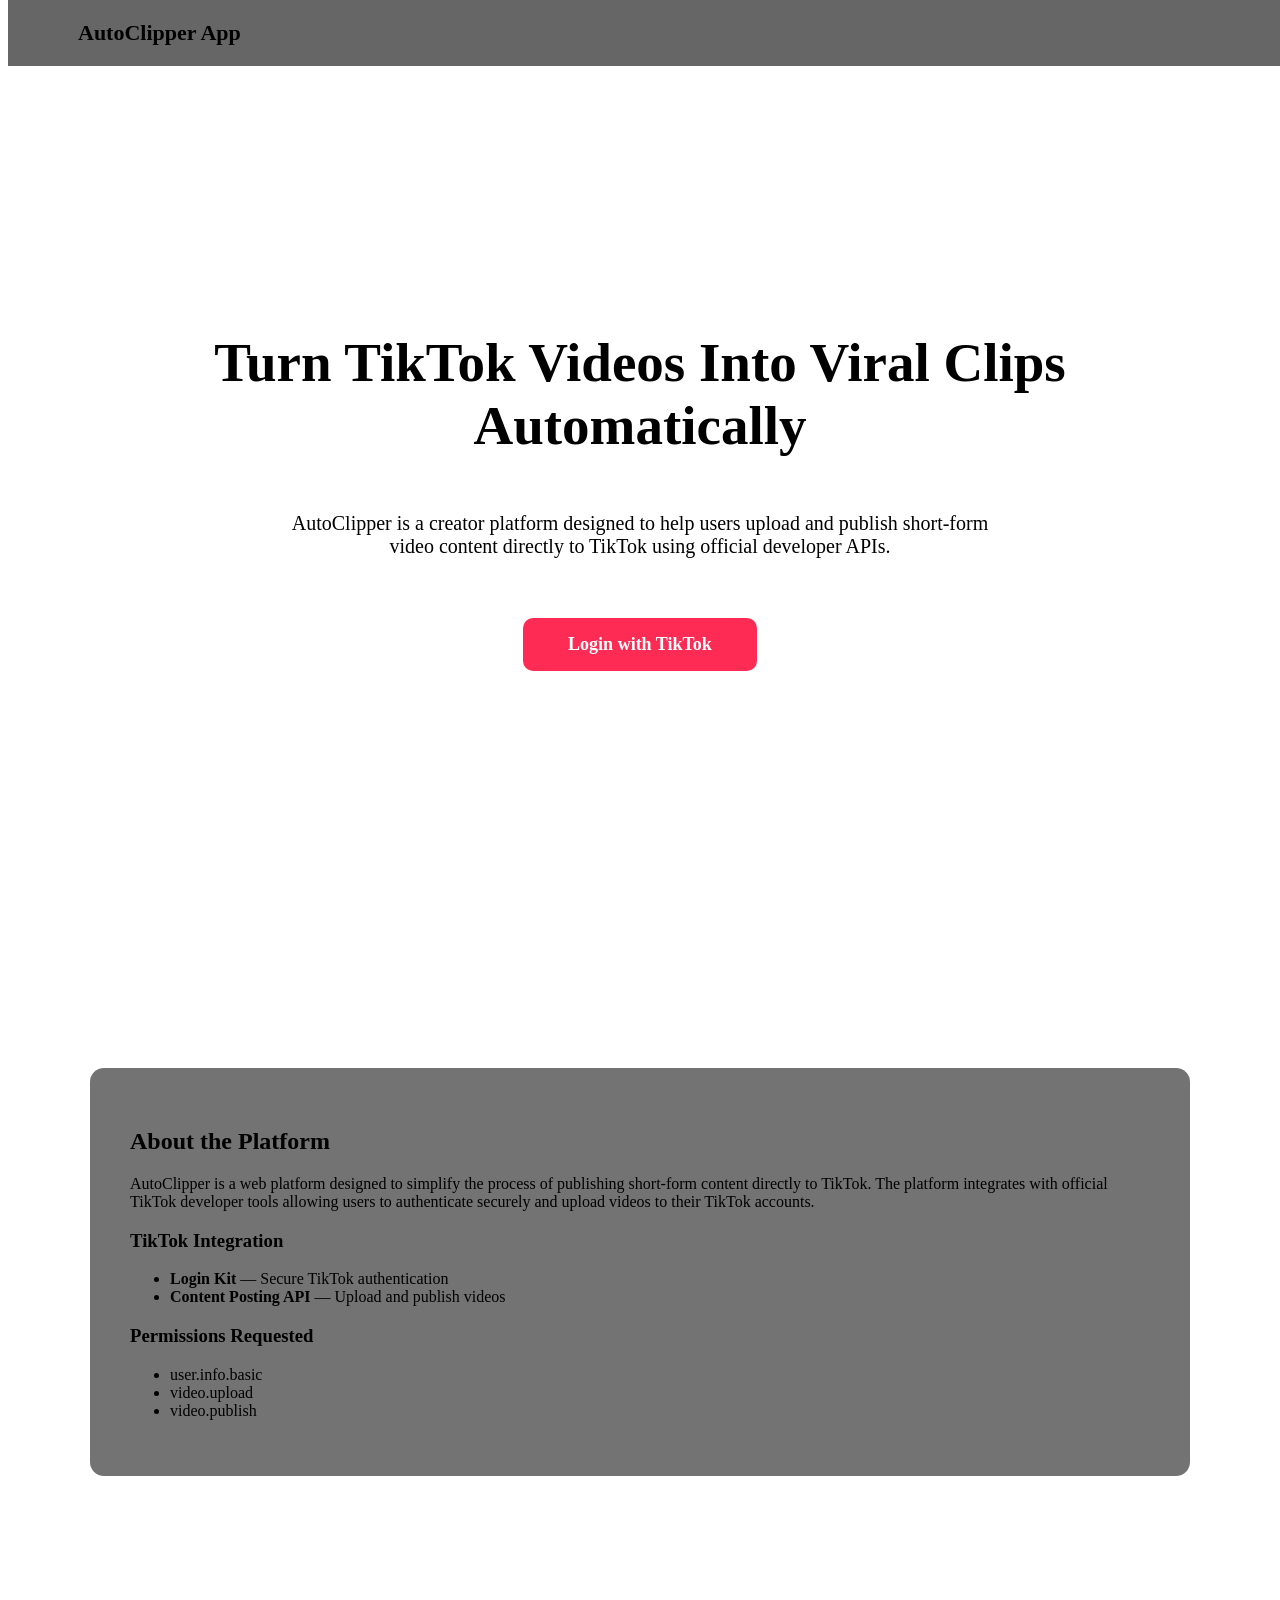
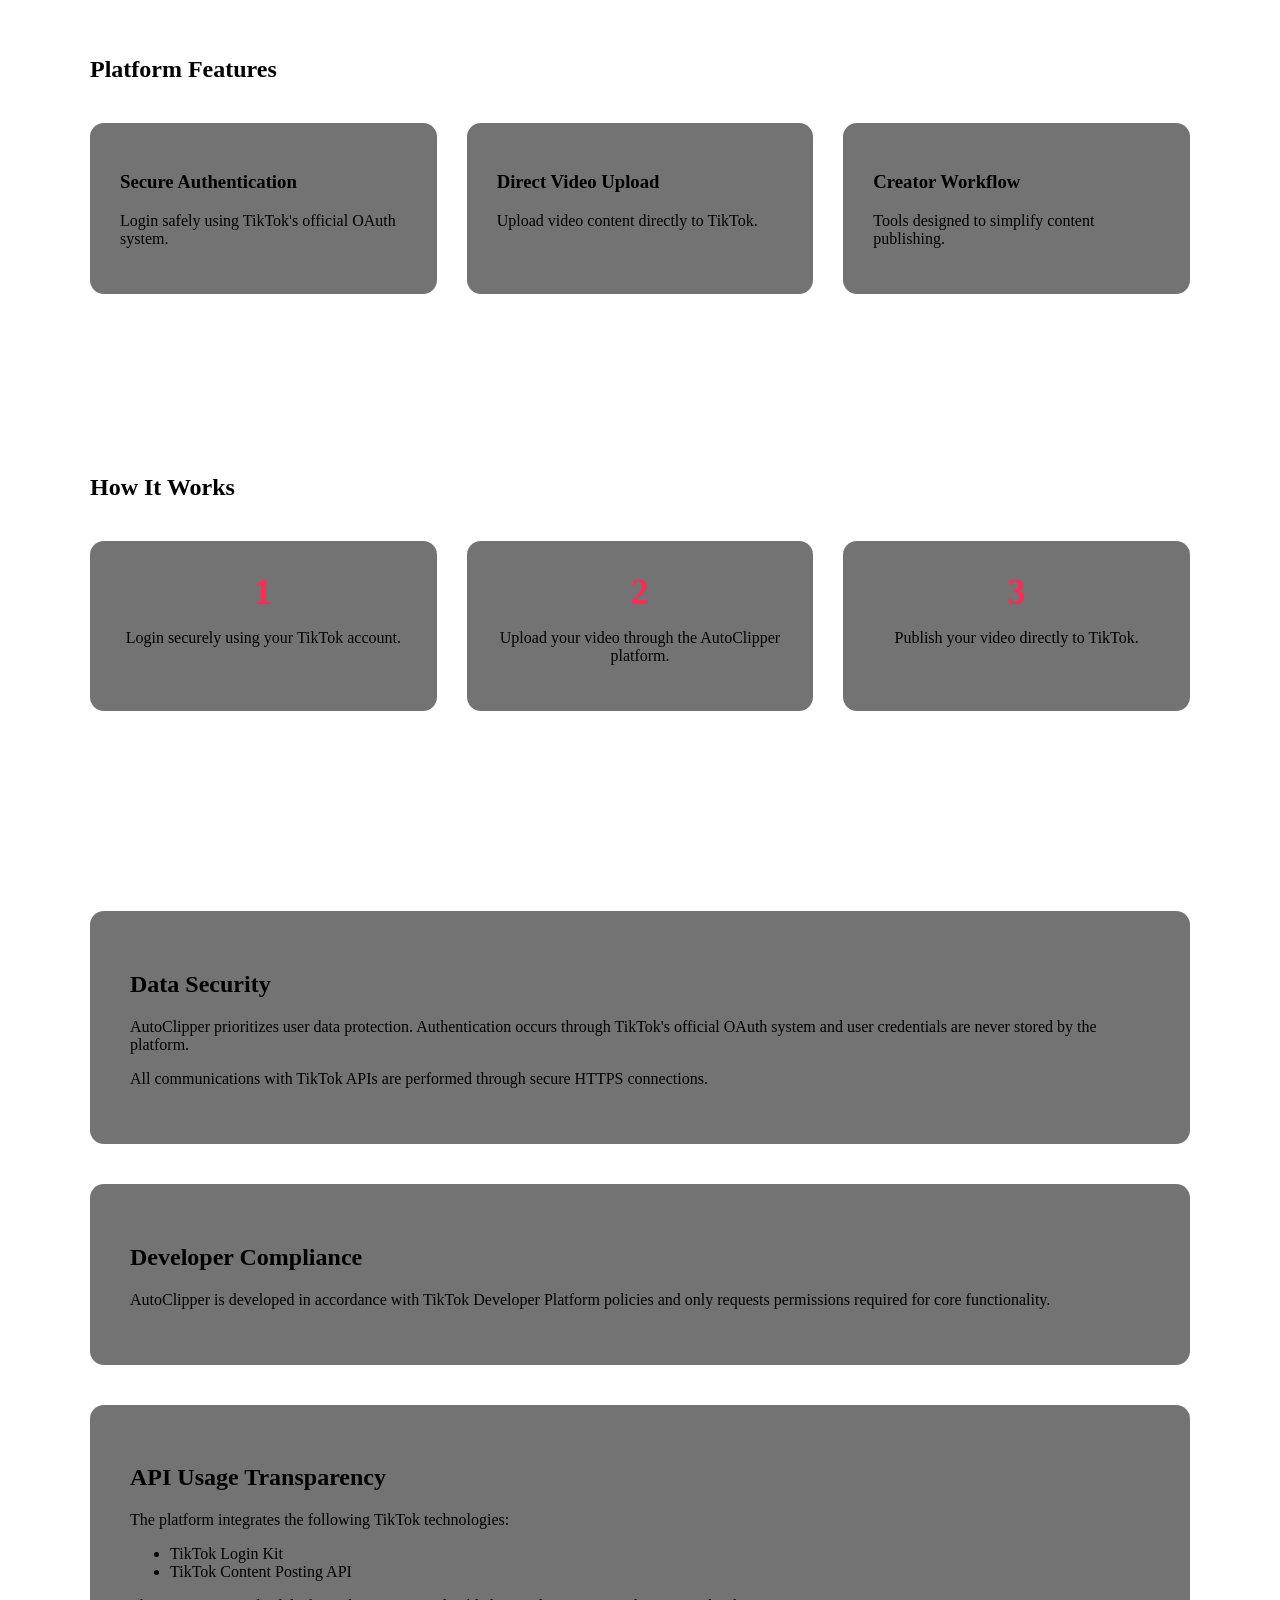
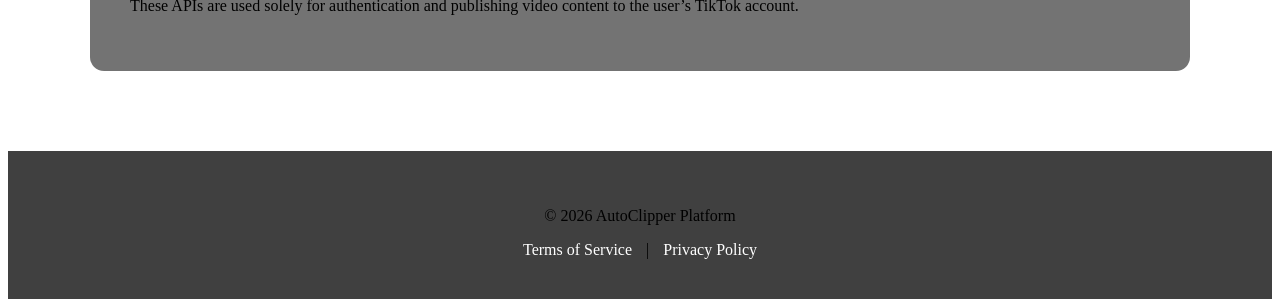
==== principal/index.html @ 88af9ab1 "Version final" ====
<!DOCTYPE html>
<html lang="en">

<head>

<meta charset="UTF-8">
<meta name="viewport" content="width=device-width, initial-scale=1.0">

<title>AutoClipper-App</title>

<link rel="icon" type="image/png" href="logo.png.jpeg">

<style>

body{

/* NAVBAR */

nav{
position:fixed;
top:0;
width:100%;
display:flex;
justify-content:space-between;
align-items:center;
padding:20px 70px;
background:rgba(0,0,0,0.6);
backdrop-filter:blur(10px);
z-index:1000;
}

.logo{
font-size:22px;
font-weight:bold;
}

/* HERO */

.hero{
height:100vh;
display:flex;
flex-direction:column;
justify-content:center;
align-items:center;
text-align:center;
padding:20px;
}

.hero h1{
font-size:55px;
max-width:900px;
}

.hero p{
font-size:20px;
max-width:700px;
margin-top:10px;
}

.tiktok-btn{
margin-top:40px;
padding:16px 45px;
font-size:18px;
border-radius:10px;
background:#fe2c55;
color:white;
text-decoration:none;
font-weight:bold;
}

.tiktok-btn:hover{
background:#ff4d73;
}

/* CONTAINERS */

.container{
max-width:1100px;
margin:auto;
padding:80px 20px;
}

/* BOX */

.box{
background:rgba(0,0,0,0.55);
padding:40px;
border-radius:14px;
margin-top:40px;
}

/* FEATURES */

.features{
display:grid;
grid-template-columns:repeat(auto-fit,minmax(250px,1fr));
gap:30px;
margin-top:40px;
}

.feature{
background:rgba(0,0,0,0.55);
padding:30px;
border-radius:14px;
}

/* STEPS */

.steps{
display:grid;
grid-template-columns:repeat(auto-fit,minmax(250px,1fr));
gap:30px;
margin-top:40px;
}

.step{
background:rgba(0,0,0,0.55);
padding:30px;
border-radius:14px;
text-align:center;
}

.step-number{
font-size:36px;
font-weight:bold;
color:#fe2c55;
}

/* FOOTER */

footer{
text-align:center;
padding:40px;
background:rgba(0,0,0,0.75);
}

footer a{
color:white;
text-decoration:none;
margin:0 10px;
}

footer a:hover{
color:#ff4d73;
}

</style>

</head>

<body>

<nav>
<div class="logo">AutoClipper App</div>
</nav>

<!-- HERO -->

<section class="hero">

<h1>Turn TikTok Videos Into Viral Clips Automatically</h1>

<p>
AutoClipper is a creator platform designed to help users upload and publish short-form video content directly to TikTok using official developer APIs.
</p>

<a class="tiktok-btn"
href="https://www.tiktok.com/v2/auth/authorize/?client_key=sbawdhen20iae53fn5&scope=user.info.basic,video.publish,video.upload&response_type=code&redirect_uri=https://pabonfelipe22-eng.github.io/Autoclipper-App/&state=123">

Login with TikTok

</a>

</section>

<!-- ABOUT -->

<div class="container">

<div class="box">

<h2>About the Platform</h2>

<p>
AutoClipper is a web platform designed to simplify the process of publishing short-form content directly to TikTok. The platform integrates with official TikTok developer tools allowing users to authenticate securely and upload videos to their TikTok accounts.
</p>

<h3>TikTok Integration</h3>

<ul>
<li><b>Login Kit</b> — Secure TikTok authentication</li>
<li><b>Content Posting API</b> — Upload and publish videos</li>
</ul>

<h3>Permissions Requested</h3>

<ul>
<li>user.info.basic</li>
<li>video.upload</li>
<li>video.publish</li>
</ul>

</div>

</div>

<!-- FEATURES -->

<div class="container">

<h2>Platform Features</h2>

<div class="features">

<div class="feature">
<h3>Secure Authentication</h3>
<p>Login safely using TikTok's official OAuth system.</p>
</div>

<div class="feature">
<h3>Direct Video Upload</h3>
<p>Upload video content directly to TikTok.</p>
</div>

<div class="feature">
<h3>Creator Workflow</h3>
<p>Tools designed to simplify content publishing.</p>
</div>

</div>

</div>

<!-- HOW IT WORKS -->

<div class="container">

<h2>How It Works</h2>

<div class="steps">

<div class="step">
<div class="step-number">1</div>
<p>Login securely using your TikTok account.</p>
</div>

<div class="step">
<div class="step-number">2</div>
<p>Upload your video through the AutoClipper platform.</p>
</div>

<div class="step">
<div class="step-number">3</div>
<p>Publish your video directly to TikTok.</p>
</div>

</div>

</div>

<!-- SECURITY -->

<div class="container">

<div class="box">

<h2>Data Security</h2>

<p>
AutoClipper prioritizes user data protection. Authentication occurs through TikTok's official OAuth system and user credentials are never stored by the platform.
</p>

<p>
All communications with TikTok APIs are performed through secure HTTPS connections.
</p>

</div>

<div class="box">

<h2>Developer Compliance</h2>

<p>
AutoClipper is developed in accordance with TikTok Developer Platform policies and only requests permissions required for core functionality.
</p>

</div>

<div class="box">

<h2>API Usage Transparency</h2>

<p>
The platform integrates the following TikTok technologies:
</p>

<ul>
<li>TikTok Login Kit</li>
<li>TikTok Content Posting API</li>
</ul>

<p>
These APIs are used solely for authentication and publishing video content to the user’s TikTok account.
</p>

</div>

</div>

<footer>

<p>© 2026 AutoClipper Platform</p>

<a href="terms.html">Terms of Service</a> |
<a href="privacy.html">Privacy Policy</a>

</footer>

</body>
</html>
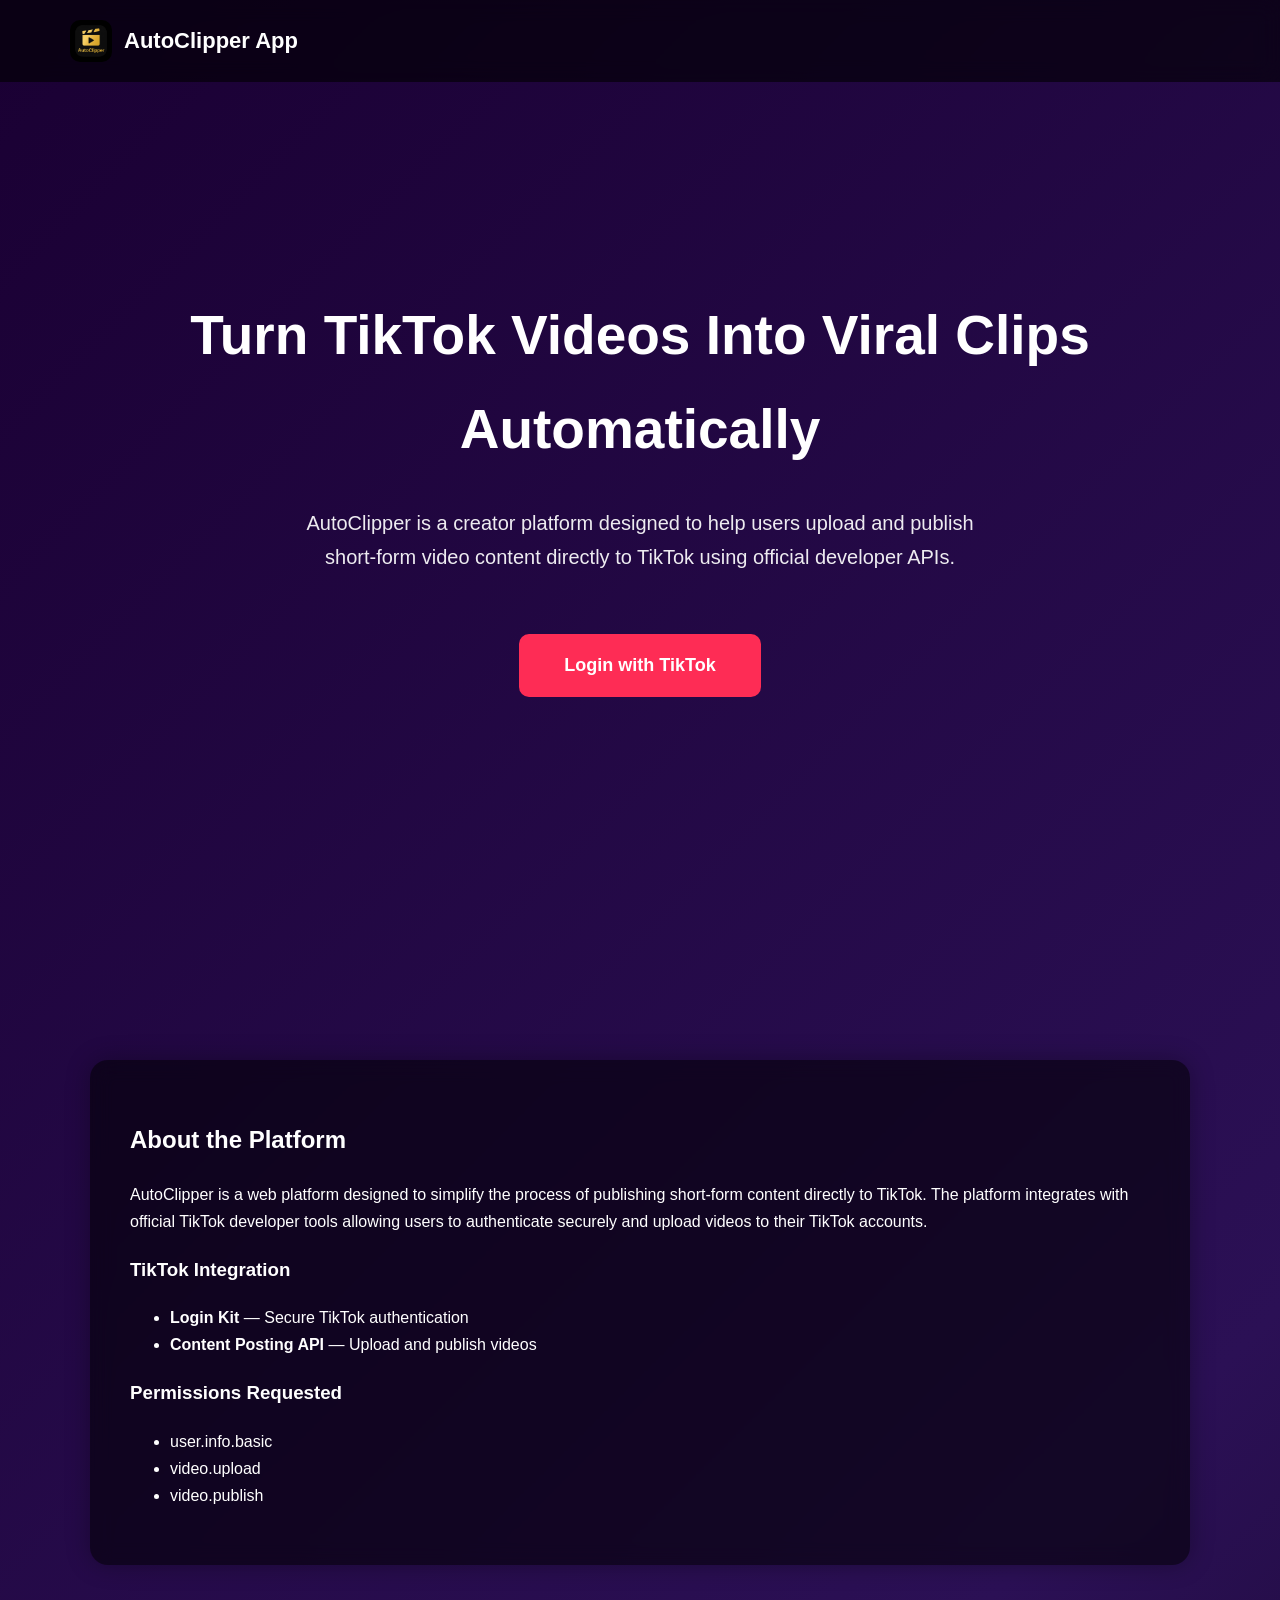
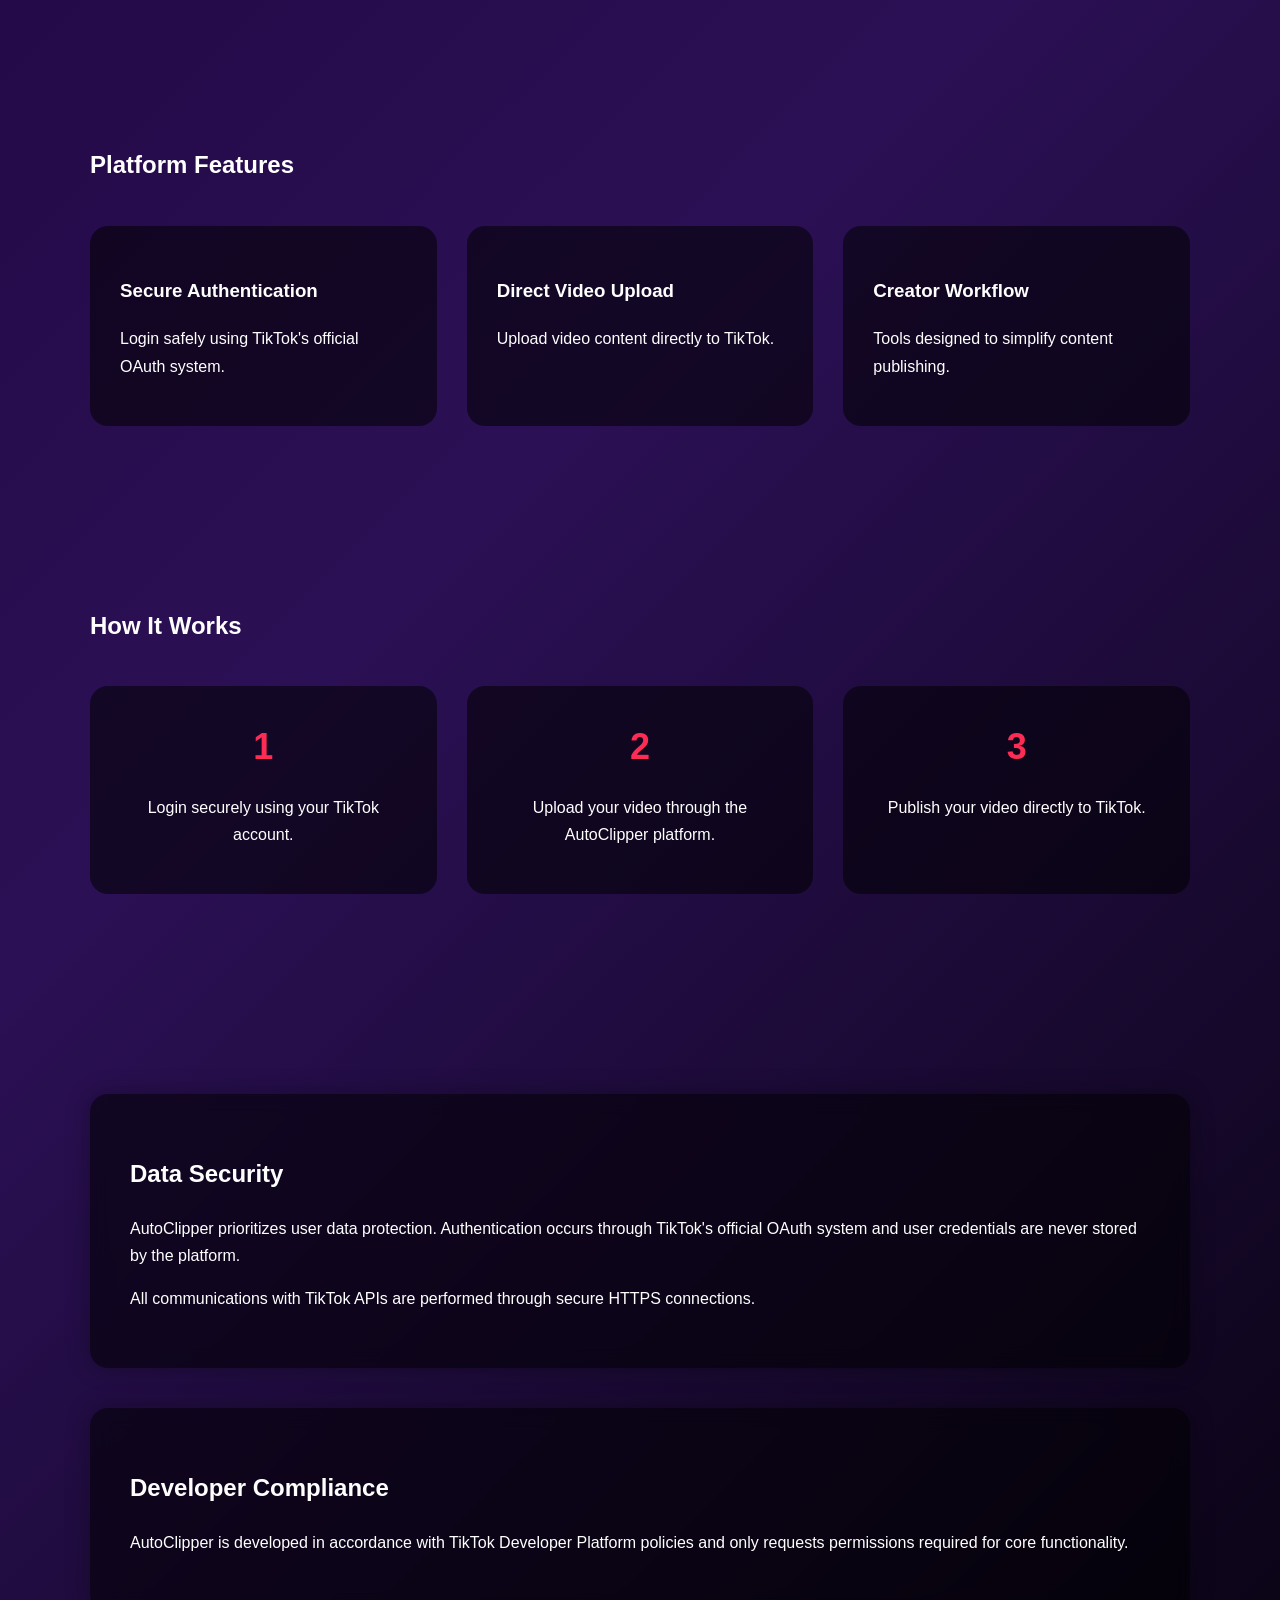
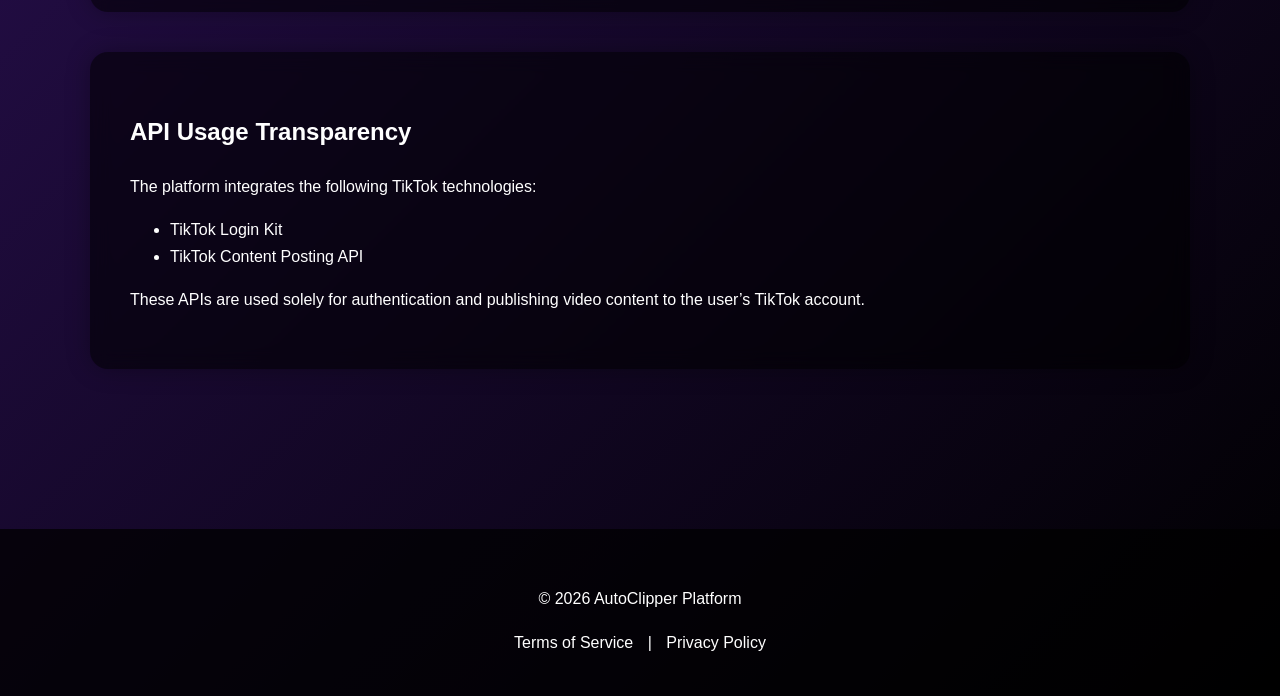
==== commit 392e4353: "final" ====
--- a/principal/index.html
+++ b/principal/index.html
@@ -13,6 +13,12 @@
 <style>
 
 body{
+margin:0;
+font-family:Arial, Helvetica, sans-serif;
+background:linear-gradient(135deg,#1a0033,#2b1055,#000000);
+color:white;
+line-height:1.7;
+}
 
 /* NAVBAR */
 
@@ -32,6 +38,15 @@
 .logo{
 font-size:22px;
 font-weight:bold;
+display:flex;
+align-items:center;
+gap:12px;
+}
+
+.logo img{
+width:42px;
+height:42px;
+border-radius:10px;
 }
 
 /* HERO */
@@ -49,12 +64,14 @@
 .hero h1{
 font-size:55px;
 max-width:900px;
+margin-bottom:20px;
 }
 
 .hero p{
 font-size:20px;
 max-width:700px;
 margin-top:10px;
+opacity:0.92;
 }
 
 .tiktok-btn{
@@ -66,10 +83,13 @@
 color:white;
 text-decoration:none;
 font-weight:bold;
+transition:0.3s;
+display:inline-block;
 }
 
 .tiktok-btn:hover{
 background:#ff4d73;
+transform:scale(1.03);
 }
 
 /* CONTAINERS */
@@ -85,8 +105,10 @@
 .box{
 background:rgba(0,0,0,0.55);
 padding:40px;
-border-radius:14px;
+border-radius:18px;
 margin-top:40px;
+backdrop-filter:blur(10px);
+box-shadow:0 0 25px rgba(0,0,0,0.3);
 }
 
 /* FEATURES */
@@ -101,7 +123,12 @@
 .feature{
 background:rgba(0,0,0,0.55);
 padding:30px;
-border-radius:14px;
+border-radius:18px;
+transition:0.3s;
+}
+
+.feature:hover{
+transform:translateY(-6px);
 }
 
 /* STEPS */
@@ -116,7 +143,7 @@
 .step{
 background:rgba(0,0,0,0.55);
 padding:30px;
-border-radius:14px;
+border-radius:18px;
 text-align:center;
 }
 
@@ -124,6 +151,7 @@
 font-size:36px;
 font-weight:bold;
 color:#fe2c55;
+margin-bottom:10px;
 }
 
 /* FOOTER */
@@ -132,6 +160,7 @@
 text-align:center;
 padding:40px;
 background:rgba(0,0,0,0.75);
+margin-top:80px;
 }
 
 footer a{
@@ -151,8 +180,10 @@
 <body>
 
 <nav>
-<div class="logo">AutoClipper App</div>
-</nav>
+<div class="logo">
+<img src="logo.png.jpeg" alt="AutoClipper Logo">
+<span>AutoClipper App</span>
+</div></nav>
 
 <!-- HERO -->
 
@@ -317,4 +348,4 @@
 </footer>
 
 </body>
-</html>
+</html>
